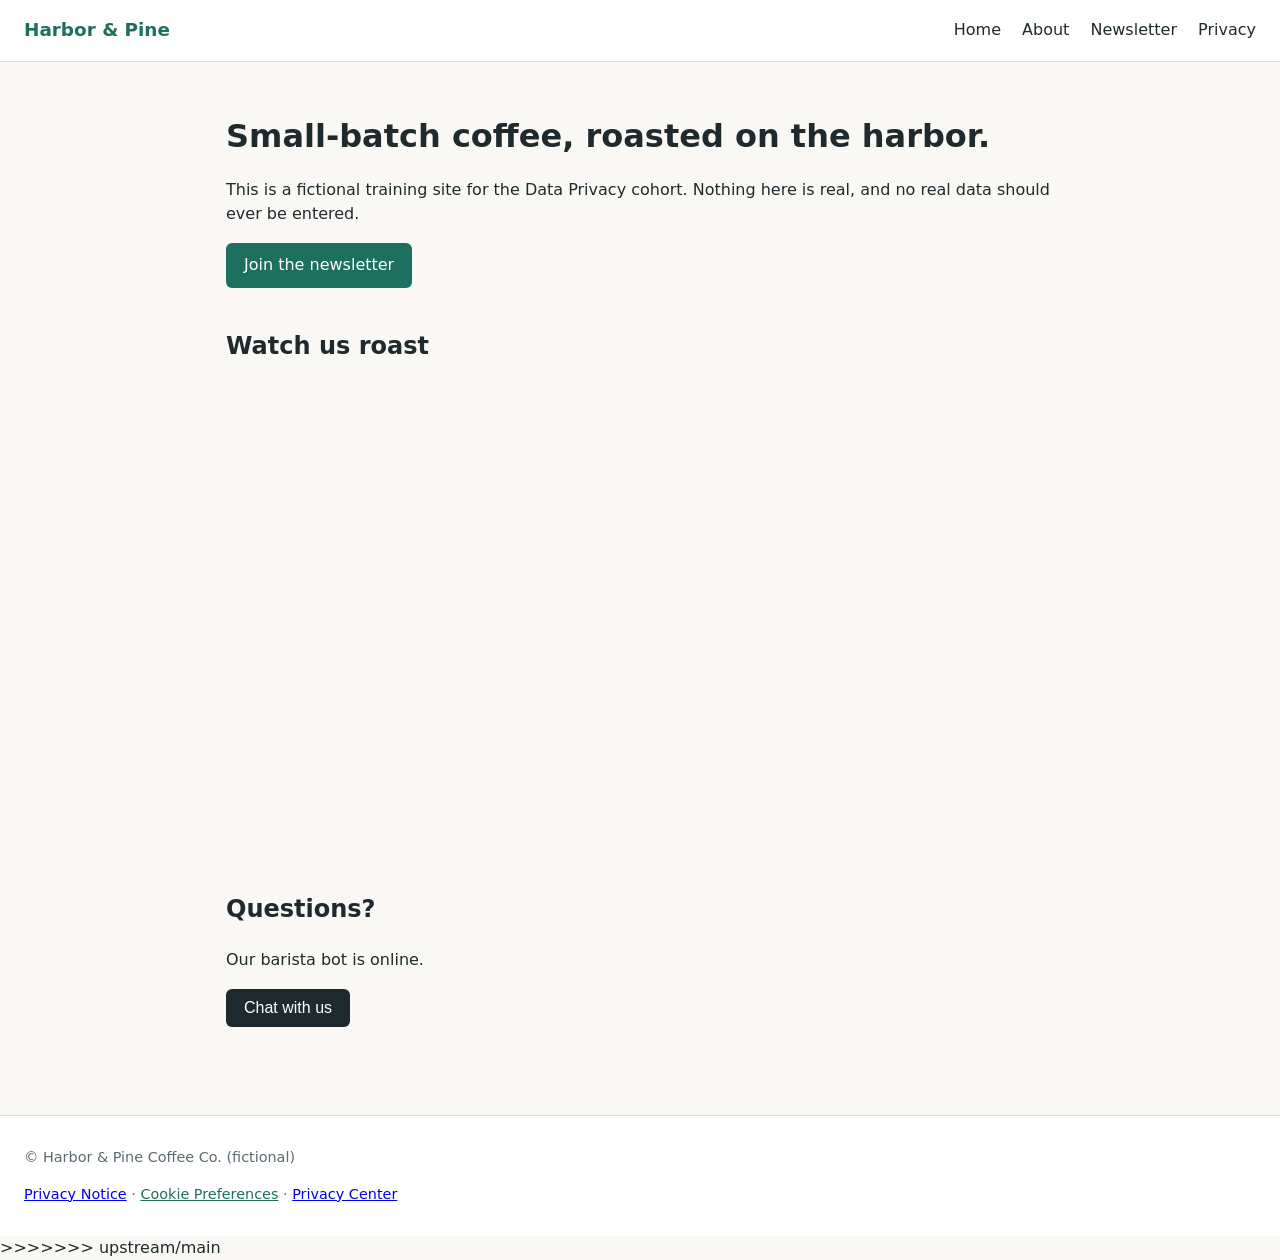
==== index.html @ 2b8bc729 "Update index.html Added Code Snippet for Cookies" ====
<!DOCTYPE html>
<html lang="en">
<head>
  <meta charset="utf-8">
  <meta name="viewport" content="width=device-width, initial-scale=1">
  <title>Harbor &amp; Pine Coffee Co.</title>
  <link rel="stylesheet" href="assets/css/site.css">

  <!-- Site analytics -->
  <script src="assets/js/analytics.js"></script>

  <!-- ===== SECURITI-COOKIE-BANNER: paste the Securiti consent code here ===== -->
<!--Auto Blocking -->
<script type="text/javascript" src="https://cdn-prod.securiti.ai/consent/auto_blocking/ed91c418-0537-4d55-90cb-bcb3c584dd65/a604147b-4460-45cf-9242-949e4db774b0.js"></script>

<!--Production Code -->

<!-- After adding this script, call setConsentBannerParams({uuid: <unique id> }) to set unique ID for a customer.  -->
<script>
(function () {
	var s = document.createElement('script');
	s.src = 'https://cdn-prod.securiti.ai/consent/cookie-consent-sdk-loader.js';
	s.setAttribute('data-tenant-uuid', 'ed91c418-0537-4d55-90cb-bcb3c584dd65');
	s.setAttribute('data-domain-uuid', 'a604147b-4460-45cf-9242-949e4db774b0');
	s.setAttribute('data-backend-url', 'https://app.securiti.ai');
	s.setAttribute('data-skip-css', 'false');
	s.defer = true;
	var parent_node = document.head || document.body;
	parent_node.appendChild(s);
})()
</script>
  <!-- ===== END SECURITI-COOKIE-BANNER ===== -->
</head>
<body>
  <header class="site-header">
    <a class="brand" href="index.html">Harbor &amp; Pine</a>
    <nav>
      <a href="index.html">Home</a>
      <a href="about.html">About</a>
      <a href="contact.html">Newsletter</a>
      <a href="privacy.html">Privacy</a>
    </nav>
  </header>

  <main>
    <section class="hero">
      <h1>Small-batch coffee, roasted on the harbor.</h1>
      <p>This is a fictional training site for the Data Privacy cohort. Nothing here is real, and no real data should ever be entered.</p>
      <a class="btn" href="contact.html">Join the newsletter</a>
    </section>

    <section>
      <h2>Watch us roast</h2>
      <!-- Third-party embed: sets YouTube cookies. Used in Session 2 to discuss iframe blocking. -->
      <div class="video">
        <iframe width="560" height="315"
          src="https://www.youtube.com/embed/aqz-KE-bpKQ"
          title="Sample video" frameborder="0"
          allow="accelerometer; encrypted-media; picture-in-picture" allowfullscreen></iframe>
      </div>
    </section>

    <section>
      <h2>Questions?</h2>
      <p>Our barista bot is online.</p>
      <button class="btn secondary" id="chat-open">Chat with us</button>
      <div id="chat-panel" hidden><p>Thanks! A barista will be with you shortly. (Not really. This is a training site.)</p></div>
    </section>
  </main>

  <footer class="site-footer">
    <p>&copy; Harbor &amp; Pine Coffee Co. (fictional)</p>
    <p>
      <a href="privacy.html">Privacy Notice</a> ·
      <!-- Opens the Securiti cookie preference center once the banner is deployed -->
      <button class="cmp-revoke-consent linklike" onclick="if (typeof showConsentPreferencesPopup === 'function') { showConsentPreferencesPopup(); } else { alert('Cookie banner not deployed yet.'); }">Cookie Preferences</button>
      · <a id="privacy-center-link" href="#">Privacy Center</a>
    </p>
  </footer>

  <!-- A/B test bucket. Assigns the visitor to a homepage variant. -->
  <script>
    (function () {
      if (document.cookie.indexOf('hp_ab_variant=') === -1) {
        var v = Math.random() < 0.5 ? 'A' : 'B';
        var d = new Date(); d.setTime(d.getTime() + 30 * 864e5);
        document.cookie = 'hp_ab_variant=' + v + ';expires=' + d.toUTCString() + ';path=/;SameSite=Lax';
      }
    })();
  </script>

  <script src="assets/js/marketing-pixel.js"></script>
  <script src="assets/js/chat-widget.js"></script>
</body>
</html>
>>>>>>> upstream/main
---- assets/css/site.css ----
:root { --ink: #1f2a2e; --muted: #5b6b70; --accent: #1d6f5f; --bg: #faf8f4; --card: #ffffff; --line: #e4dfd6; }
* { box-sizing: border-box; }
body { margin: 0; font-family: system-ui, -apple-system, "Segoe UI", sans-serif; color: var(--ink); background: var(--bg); line-height: 1.55; }
.site-header { display: flex; justify-content: space-between; align-items: center; padding: 16px 24px; border-bottom: 1px solid var(--line); background: var(--card); flex-wrap: wrap; gap: 8px; }
.brand { font-weight: 700; color: var(--accent); text-decoration: none; font-size: 1.15rem; }
nav a { margin-left: 16px; color: var(--ink); text-decoration: none; }
nav a:hover { color: var(--accent); }
main { max-width: 860px; margin: 0 auto; padding: 24px 16px 48px; }
section { margin-bottom: 40px; }
.hero h1 { font-size: 2rem; margin-bottom: 8px; }
.btn { display: inline-block; background: var(--accent); color: #fff; border: 0; padding: 10px 18px; border-radius: 6px; font-size: 1rem; cursor: pointer; text-decoration: none; }
.btn.secondary { background: var(--ink); }
.linklike { background: none; border: 0; color: var(--accent); cursor: pointer; font: inherit; padding: 0; text-decoration: underline; }
.video { position: relative; padding-bottom: 56.25%; height: 0; overflow: hidden; }
.video iframe { position: absolute; inset: 0; width: 100%; height: 100%; }
.form { display: grid; gap: 10px; max-width: 480px; }
.form input[type=text], .form input[type=email] { padding: 8px 10px; border: 1px solid var(--line); border-radius: 6px; font-size: 1rem; }
fieldset { border: 1px solid var(--line); border-radius: 6px; padding: 12px; }
.check { display: flex; gap: 8px; align-items: flex-start; margin: 6px 0; }
.notice { background: #e9f4f1; border-left: 4px solid var(--accent); padding: 10px 14px; border-radius: 4px; }
.site-footer { border-top: 1px solid var(--line); padding: 16px 24px; color: var(--muted); font-size: .9rem; background: var(--card); }
code { background: #efece6; padding: 1px 5px; border-radius: 4px; }
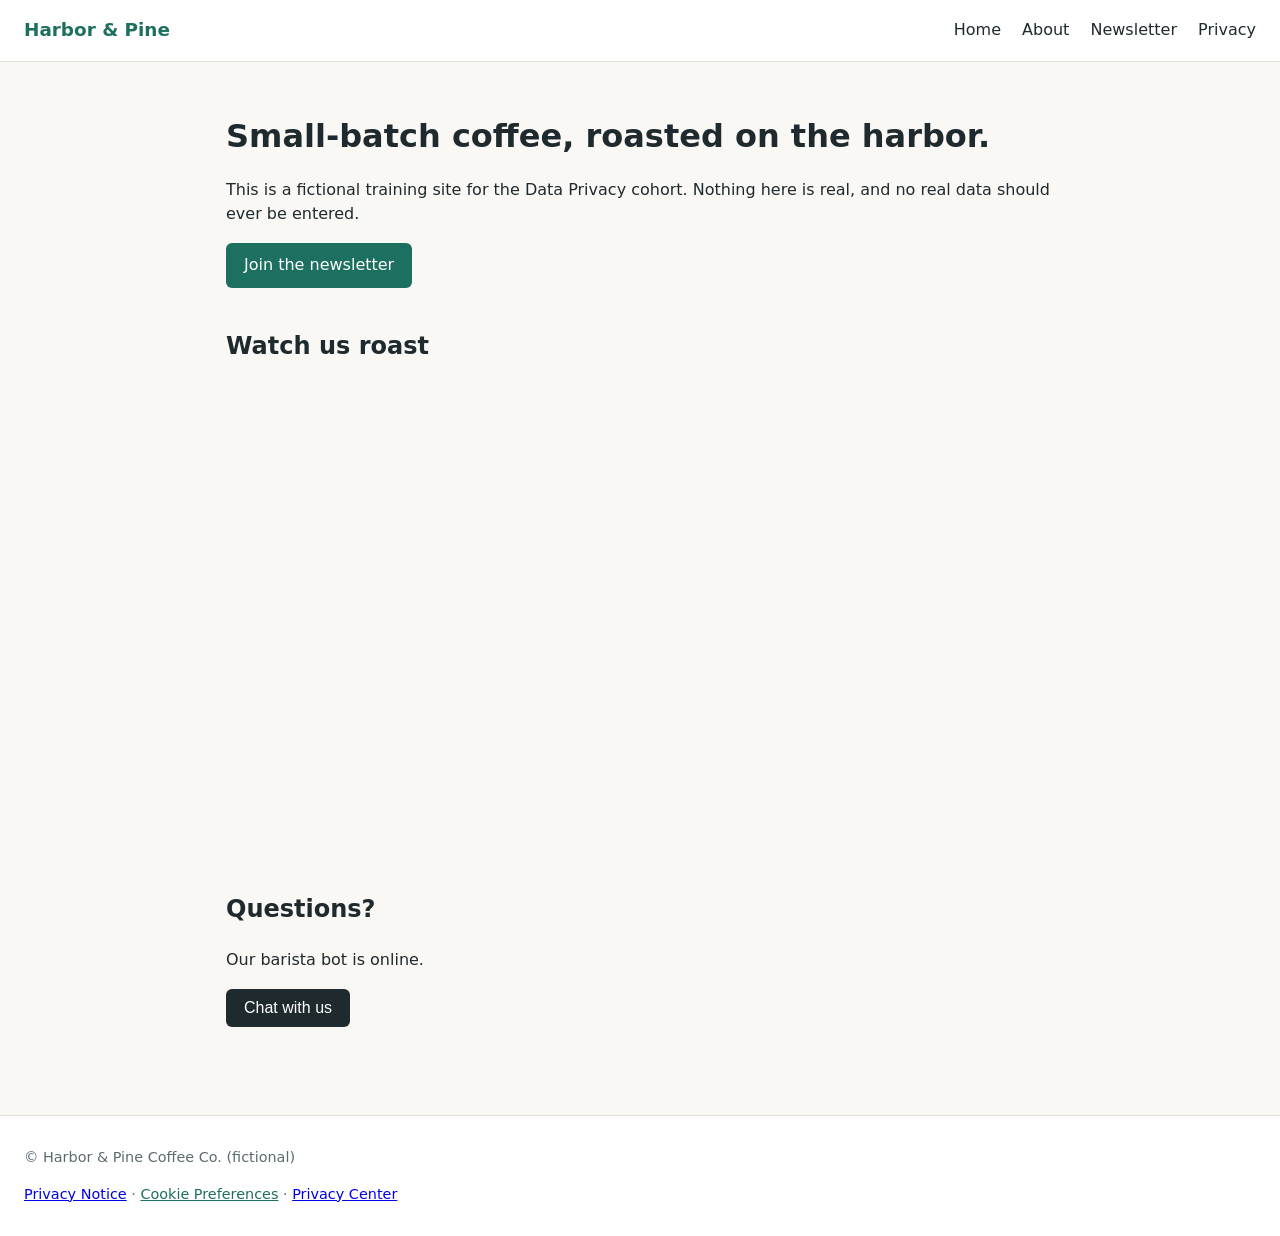
==== commit c94a429e: "Update index.html" ====
--- a/index.html
+++ b/index.html
@@ -5,15 +5,13 @@
   <meta name="viewport" content="width=device-width, initial-scale=1">
   <title>Harbor &amp; Pine Coffee Co.</title>
   <link rel="stylesheet" href="assets/css/site.css">
-
-  <!-- Site analytics -->
-  <script src="assets/js/analytics.js"></script>
+  	
+  <!--Auto Blocking -->
+  <script type="text/javascript" src="https://cdn-prod.securiti.ai/consent/auto_blocking/ed91c418-0537-4d55-90cb-bcb3c584dd65/a604147b-4460-45cf-9242-949e4db774b0.js"></script>
 
   <!-- ===== SECURITI-COOKIE-BANNER: paste the Securiti consent code here ===== -->
-<!--Auto Blocking -->
-<script type="text/javascript" src="https://cdn-prod.securiti.ai/consent/auto_blocking/ed91c418-0537-4d55-90cb-bcb3c584dd65/a604147b-4460-45cf-9242-949e4db774b0.js"></script>
 
-<!--Production Code -->
+	<!--Production Code -->
 
 <!-- After adding this script, call setConsentBannerParams({uuid: <unique id> }) to set unique ID for a customer.  -->
 <script>
@@ -30,6 +28,9 @@
 })()
 </script>
   <!-- ===== END SECURITI-COOKIE-BANNER ===== -->
+
+  <!-- Site analytics -->
+  <script src="assets/js/analytics.js"></script>
 </head>
 <body>
   <header class="site-header">
@@ -79,18 +80,10 @@
   </footer>
 
   <!-- A/B test bucket. Assigns the visitor to a homepage variant. -->
-  <script>
-    (function () {
-      if (document.cookie.indexOf('hp_ab_variant=') === -1) {
-        var v = Math.random() < 0.5 ? 'A' : 'B';
-        var d = new Date(); d.setTime(d.getTime() + 30 * 864e5);
-        document.cookie = 'hp_ab_variant=' + v + ';expires=' + d.toUTCString() + ';path=/;SameSite=Lax';
-      }
-    })();
-  </script>
+  <script src="assets/js/abtest.js"></script>
 
   <script src="assets/js/marketing-pixel.js"></script>
   <script src="assets/js/chat-widget.js"></script>
 </body>
 </html>
->>>>>>> upstream/main
+
